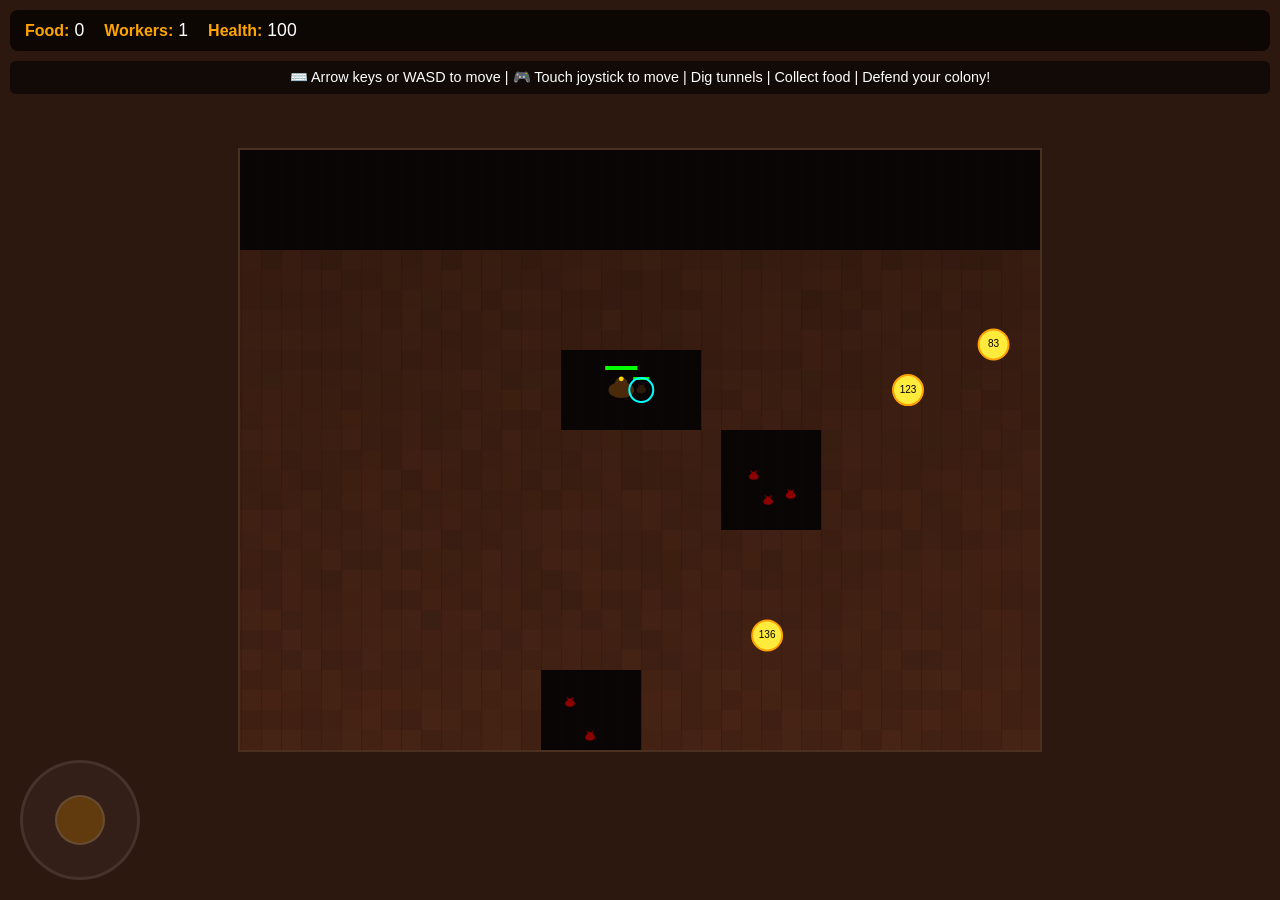
==== index.html @ 76ee1638 "Move all ant-colony-game files to root for GitHub Pages Co-authored-by: preffect <12367736+preffect@" ====
<!DOCTYPE html>
<html lang="en">
<head>
    <meta charset="UTF-8">
    <meta name="viewport" content="width=device-width, initial-scale=1.0, maximum-scale=1.0, user-scalable=no">
    <meta name="apple-mobile-web-app-capable" content="yes">
    <title>Ant Colony Game</title>
    <link rel="stylesheet" href="styles.css">
</head>
<body>
    <div id="game-container">
        <div id="ui-overlay">
            <div id="stats">
                <div class="stat">
                    <span class="label">Food:</span>
                    <span id="food-count">0</span>
                </div>
                <div class="stat">
                    <span class="label">Workers:</span>
                    <span id="worker-count">1</span>
                </div>
                <div class="stat">
                    <span class="label">Health:</span>
                    <span id="health">100</span>
                </div>
            </div>
            <div id="controls-hint">
                <p>🎮 Touch joystick to move | Dig tunnels | Collect food | Defend your colony!</p>
            </div>
        </div>
        <canvas id="gameCanvas"></canvas>
        <div id="joystick-container">
            <div id="joystick-base">
                <div id="joystick-stick"></div>
            </div>
        </div>
    </div>
    <script src="game.js"></script>
</body>
</html>
---- styles.css ----
* {
    margin: 0;
    padding: 0;
    box-sizing: border-box;
    -webkit-tap-highlight-color: transparent;
}

body {
    font-family: 'Segoe UI', Tahoma, Geneva, Verdana, sans-serif;
    background: #1a1a1a;
    color: #fff;
    overflow: hidden;
    touch-action: none;
}

#game-container {
    position: relative;
    width: 100vw;
    height: 100vh;
    display: flex;
    align-items: center;
    justify-content: center;
    background: #2d1810;
}

#gameCanvas {
    display: block;
    background: #1a0f0a;
    border: 2px solid #4a3020;
    max-width: 100%;
    max-height: 100%;
    touch-action: none;
}

#ui-overlay {
    position: absolute;
    top: 0;
    left: 0;
    right: 0;
    padding: 10px;
    z-index: 10;
    pointer-events: none;
}

#stats {
    display: flex;
    gap: 20px;
    background: rgba(0, 0, 0, 0.7);
    padding: 10px 15px;
    border-radius: 8px;
    backdrop-filter: blur(5px);
    flex-wrap: wrap;
}

.stat {
    display: flex;
    align-items: center;
    gap: 5px;
}

.stat .label {
    font-weight: bold;
    color: #ffa500;
}

.stat span:last-child {
    color: #fff;
    font-size: 1.1em;
}

#controls-hint {
    margin-top: 10px;
    background: rgba(0, 0, 0, 0.6);
    padding: 8px 12px;
    border-radius: 6px;
    font-size: 0.9em;
    text-align: center;
}

#joystick-container {
    position: absolute;
    bottom: 20px;
    left: 20px;
    z-index: 15;
    touch-action: none;
}

#joystick-base {
    width: 120px;
    height: 120px;
    background: rgba(255, 255, 255, 0.1);
    border: 3px solid rgba(255, 255, 255, 0.3);
    border-radius: 50%;
    position: relative;
    touch-action: none;
}

#joystick-stick {
    width: 50px;
    height: 50px;
    background: rgba(255, 165, 0, 0.8);
    border: 2px solid rgba(255, 255, 255, 0.5);
    border-radius: 50%;
    position: absolute;
    top: 50%;
    left: 50%;
    transform: translate(-50%, -50%);
    transition: all 0.1s ease;
    touch-action: none;
}

/* Desktop keyboard hint */
@media (min-width: 768px) {
    #controls-hint p::before {
        content: '⌨️ Arrow keys or WASD to move | ';
    }

    #joystick-container {
        opacity: 0.3;
    }
}

/* Mobile optimizations */
@media (max-width: 767px) {
    #stats {
        font-size: 0.9em;
        gap: 10px;
        padding: 8px 12px;
    }

    #controls-hint {
        font-size: 0.8em;
        padding: 6px 10px;
    }
}
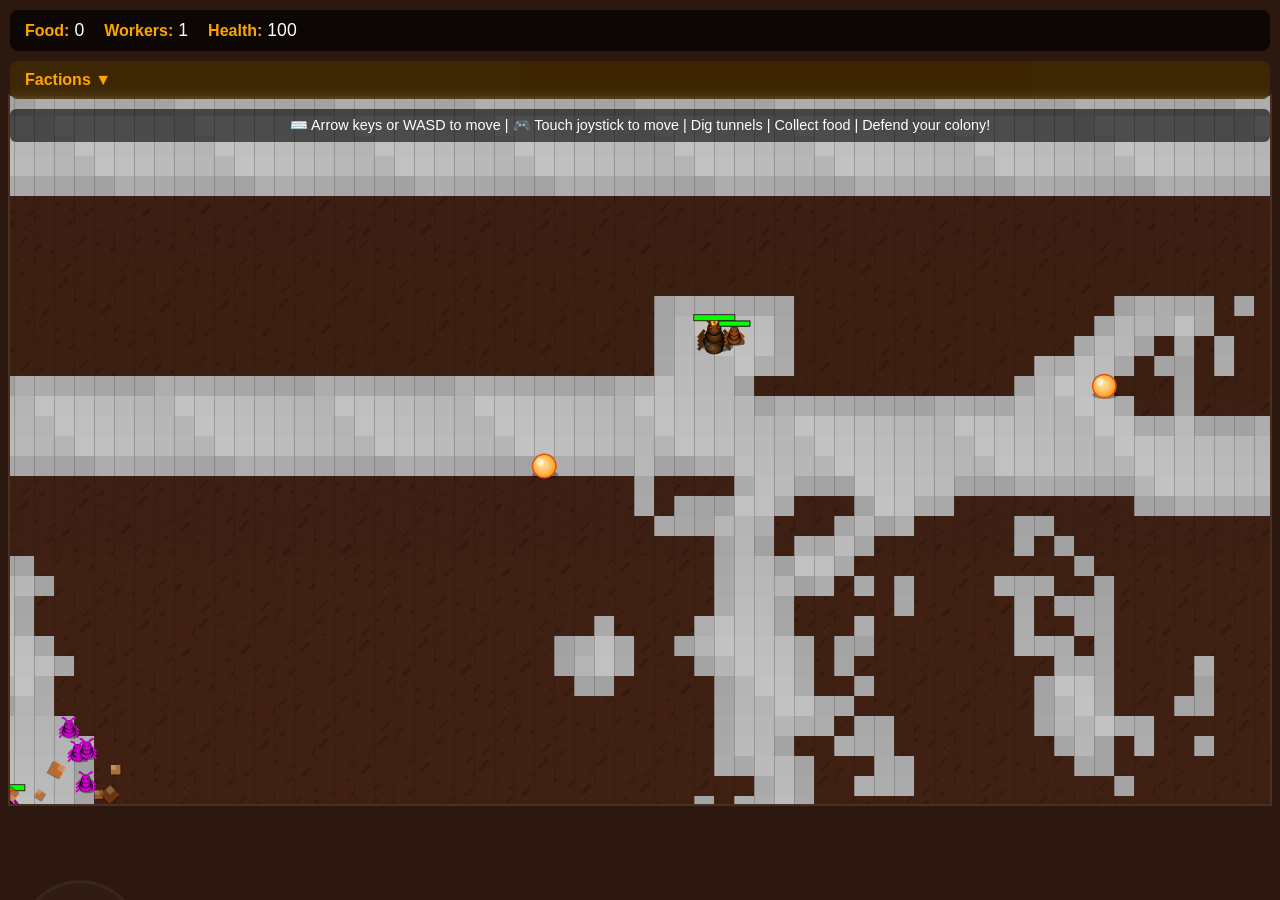
==== commit e4b8e363: "Add collapsible faction stats menu - Add factions menu showing all colonies and their stats - Toggle" ====
--- a/index.html
+++ b/index.html
@@ -24,6 +24,12 @@
                     <span id="health">100</span>
                 </div>
             </div>
+            <div id="factions-menu">
+                <button id="factions-toggle">Factions ▼</button>
+                <div id="factions-content" class="collapsed">
+                    <!-- Faction stats will be populated by JavaScript -->
+                </div>
+            </div>
             <div id="controls-hint">
                 <p>🎮 Touch joystick to move | Dig tunnels | Collect food | Defend your colony!</p>
             </div>
--- a/styles.css
+++ b/styles.css
@@ -26,10 +26,16 @@
 #gameCanvas {
     display: block;
     background: #1a0f0a;
-    border: 2px solid #4a3020;
     max-width: 100%;
     max-height: 100%;
     touch-action: none;
+}
+
+/* Border only on desktop */
+@media (min-width: 768px) {
+    #gameCanvas {
+        border: 2px solid #4a3020;
+    }
 }
 
 #ui-overlay {
@@ -77,22 +83,107 @@
     text-align: center;
 }
 
+/* Factions Menu */
+#factions-menu {
+    margin-top: 10px;
+    background: rgba(0, 0, 0, 0.7);
+    border-radius: 8px;
+    backdrop-filter: blur(5px);
+    overflow: hidden;
+}
+
+#factions-toggle {
+    width: 100%;
+    padding: 10px 15px;
+    background: rgba(255, 165, 0, 0.2);
+    border: none;
+    color: #ffa500;
+    font-weight: bold;
+    font-size: 1em;
+    cursor: pointer;
+    text-align: left;
+    pointer-events: auto;
+    transition: background 0.2s;
+}
+
+#factions-toggle:hover {
+    background: rgba(255, 165, 0, 0.3);
+}
+
+#factions-content {
+    max-height: 300px;
+    overflow-y: auto;
+    transition: max-height 0.3s ease, padding 0.3s ease;
+}
+
+#factions-content.collapsed {
+    max-height: 0;
+    padding: 0;
+    overflow: hidden;
+}
+
+.faction-item {
+    padding: 10px 15px;
+    border-bottom: 1px solid rgba(255, 255, 255, 0.1);
+}
+
+.faction-item:last-child {
+    border-bottom: none;
+}
+
+.faction-name {
+    font-weight: bold;
+    font-size: 1.1em;
+    margin-bottom: 5px;
+    display: flex;
+    align-items: center;
+    gap: 8px;
+}
+
+.faction-color-dot {
+    width: 12px;
+    height: 12px;
+    border-radius: 50%;
+    display: inline-block;
+}
+
+.faction-stats {
+    display: flex;
+    gap: 15px;
+    font-size: 0.9em;
+    color: #ccc;
+    flex-wrap: wrap;
+}
+
+.faction-stat {
+    display: flex;
+    gap: 4px;
+}
+
+.faction-stat-label {
+    color: #888;
+}
+
 #joystick-container {
     position: absolute;
     bottom: 20px;
     left: 20px;
     z-index: 15;
     touch-action: none;
+    pointer-events: none; /* Don't block touch events */
 }
 
 #joystick-base {
     width: 120px;
     height: 120px;
-    background: rgba(255, 255, 255, 0.1);
-    border: 3px solid rgba(255, 255, 255, 0.3);
+    background: rgba(255, 255, 255, 0.15);
+    border: 3px solid rgba(255, 255, 255, 0.4);
     border-radius: 50%;
-    position: relative;
-    touch-action: none;
+    position: fixed; /* Fixed positioning for moving around */
+    touch-action: none;
+    pointer-events: none;
+    opacity: 0.4;
+    transition: opacity 0.2s ease;
 }
 
 #joystick-stick {
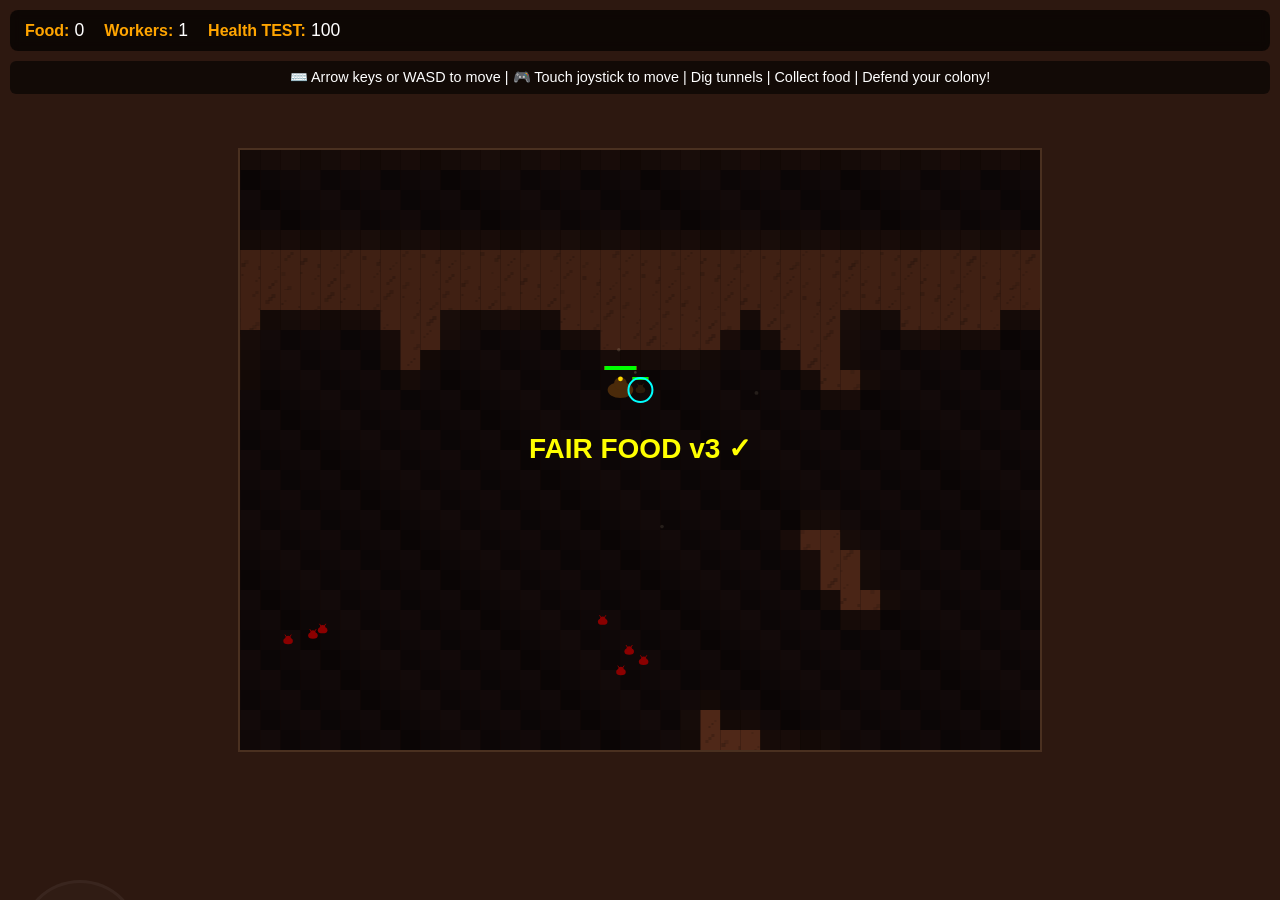
==== commit 7f0b96b8: "Change Health to Health TEST to verify deployment" ====
--- a/index.html
+++ b/index.html
@@ -20,14 +20,8 @@
                     <span id="worker-count">1</span>
                 </div>
                 <div class="stat">
-                    <span class="label">Health:</span>
+                    <span class="label">Health TEST:</span>
                     <span id="health">100</span>
-                </div>
-            </div>
-            <div id="factions-menu">
-                <button id="factions-toggle">Factions ▼</button>
-                <div id="factions-content" class="collapsed">
-                    <!-- Faction stats will be populated by JavaScript -->
                 </div>
             </div>
             <div id="controls-hint">
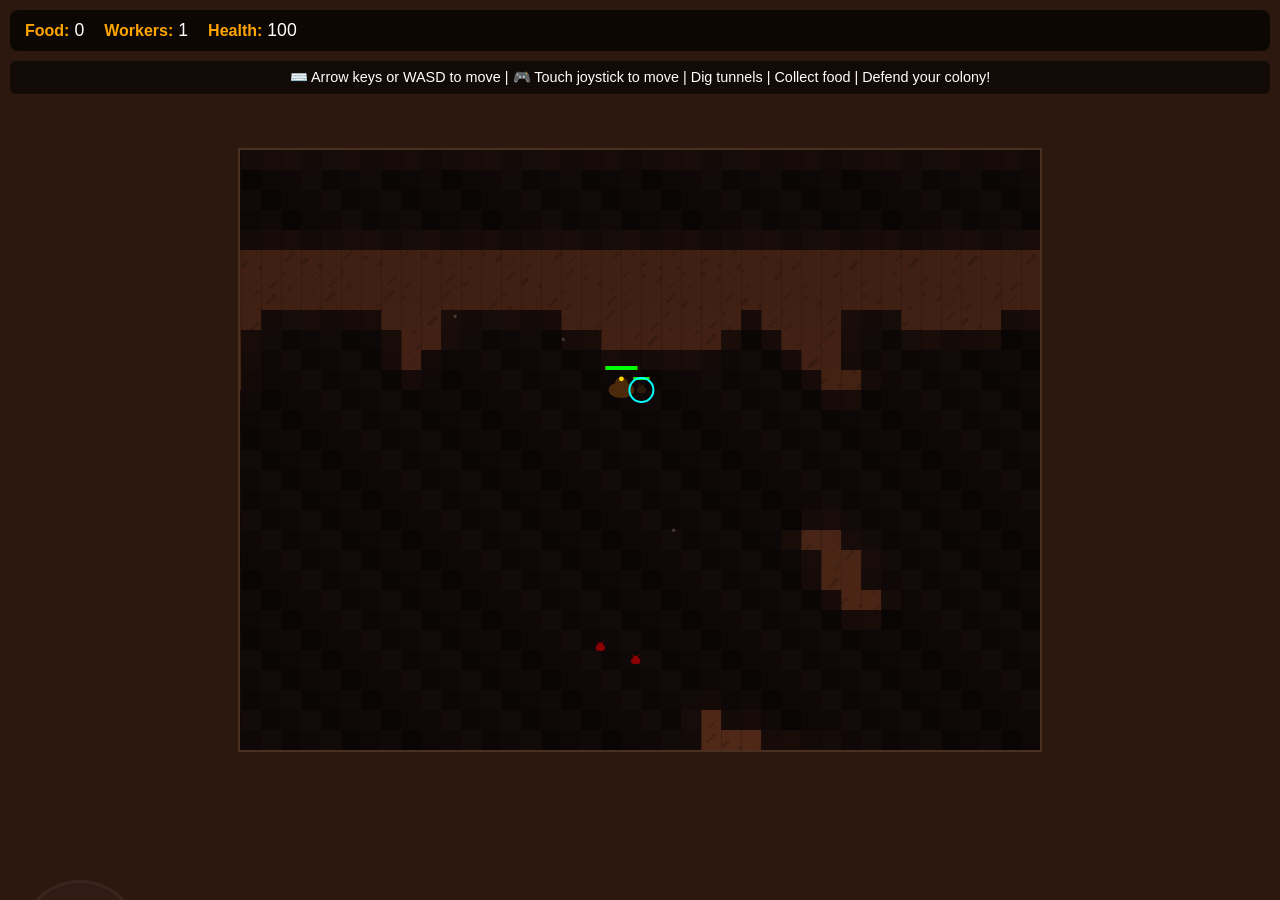
==== commit 618628a4: "Remove test text - clean production version" ====
--- a/index.html
+++ b/index.html
@@ -20,7 +20,7 @@
                     <span id="worker-count">1</span>
                 </div>
                 <div class="stat">
-                    <span class="label">Health TEST:</span>
+                    <span class="label">Health:</span>
                     <span id="health">100</span>
                 </div>
             </div>
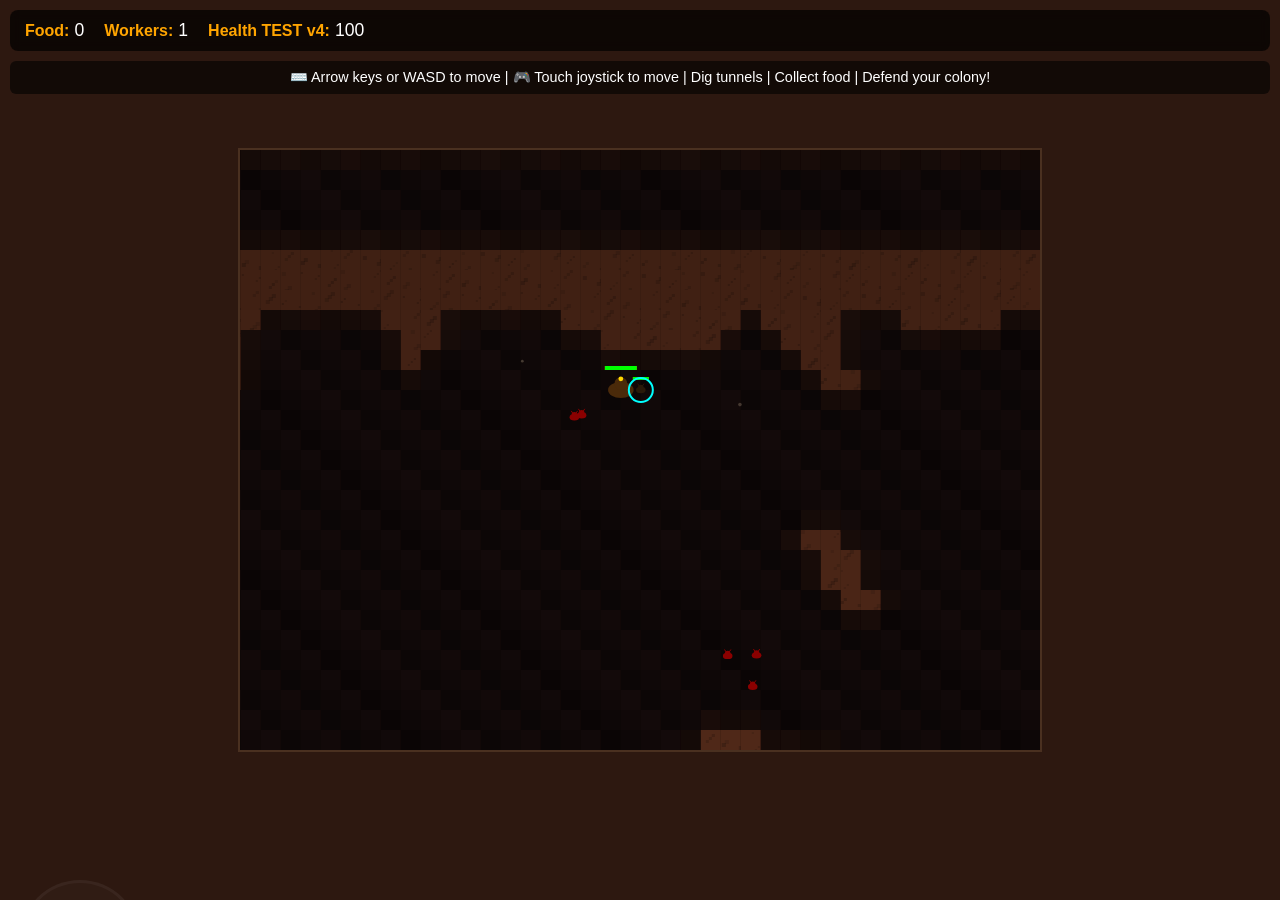
==== commit c7b775ce: "Add TEST v4 marker for merge verification" ====
--- a/index.html
+++ b/index.html
@@ -20,7 +20,7 @@
                     <span id="worker-count">1</span>
                 </div>
                 <div class="stat">
-                    <span class="label">Health:</span>
+                    <span class="label">Health TEST v4:</span>
                     <span id="health">100</span>
                 </div>
             </div>
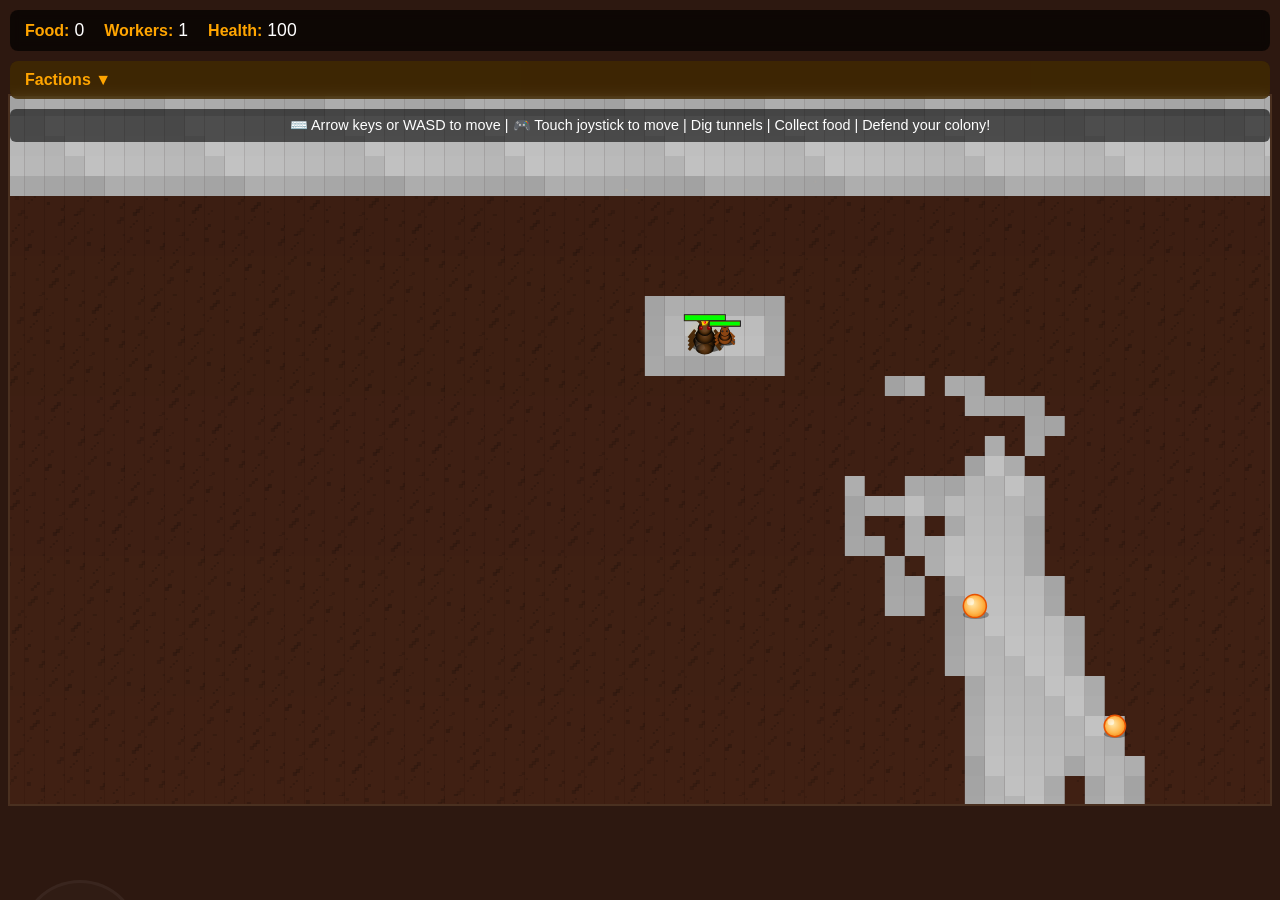
==== commit 75adf047: "Sort factions list with player first and descending by workers - Player faction always appears at th" ====
--- a/index.html
+++ b/index.html
@@ -20,8 +20,14 @@
                     <span id="worker-count">1</span>
                 </div>
                 <div class="stat">
-                    <span class="label">Health TEST v4:</span>
+                    <span class="label">Health:</span>
                     <span id="health">100</span>
+                </div>
+            </div>
+            <div id="factions-menu">
+                <button id="factions-toggle">Factions ▼</button>
+                <div id="factions-content" class="collapsed">
+                    <!-- Faction stats will be populated by JavaScript -->
                 </div>
             </div>
             <div id="controls-hint">
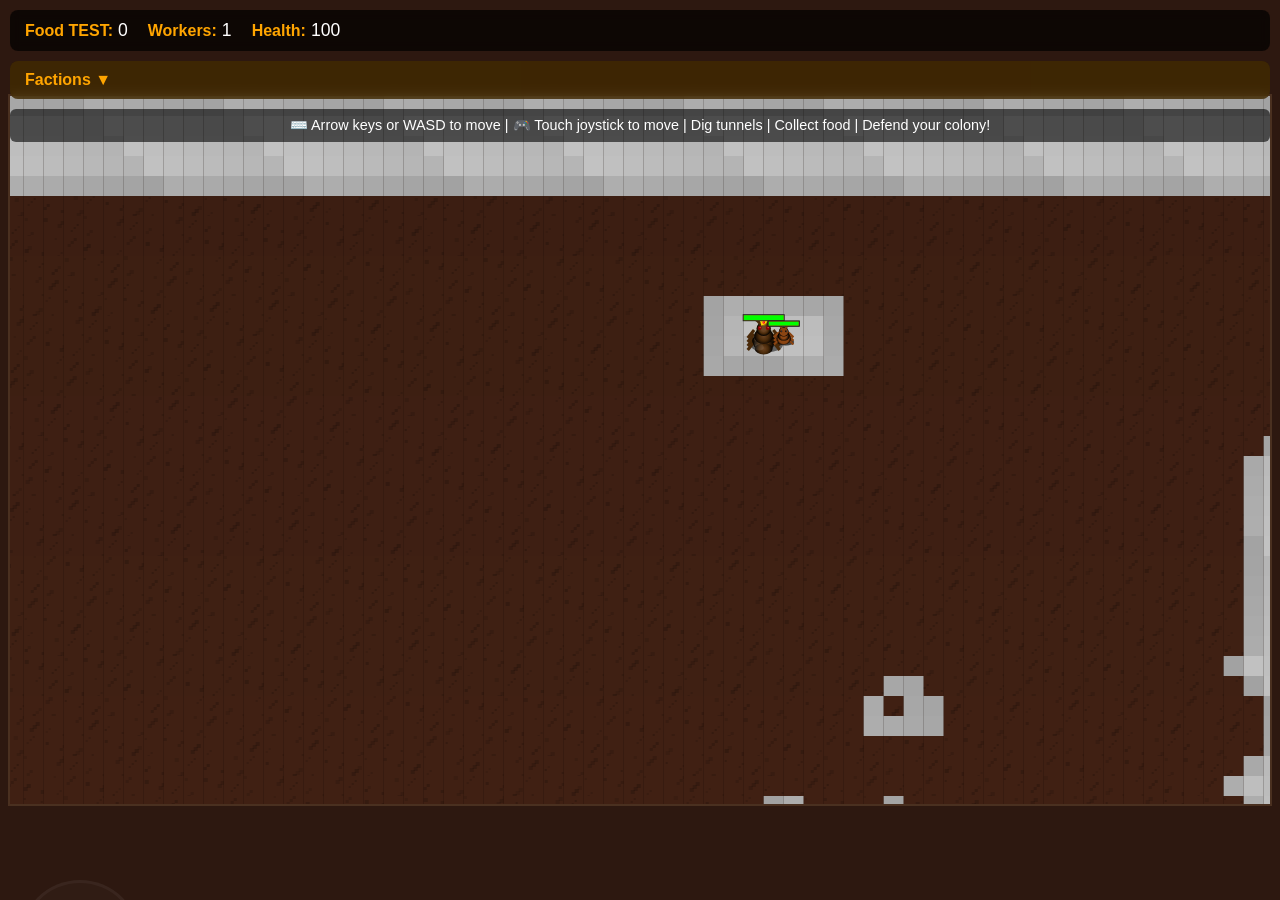
==== commit fd43d510: "Add Food TEST marker and debug logging for faction sorting - Changed Food label to "Food TEST" to ve" ====
--- a/index.html
+++ b/index.html
@@ -12,7 +12,7 @@
         <div id="ui-overlay">
             <div id="stats">
                 <div class="stat">
-                    <span class="label">Food:</span>
+                    <span class="label">Food TEST:</span>
                     <span id="food-count">0</span>
                 </div>
                 <div class="stat">
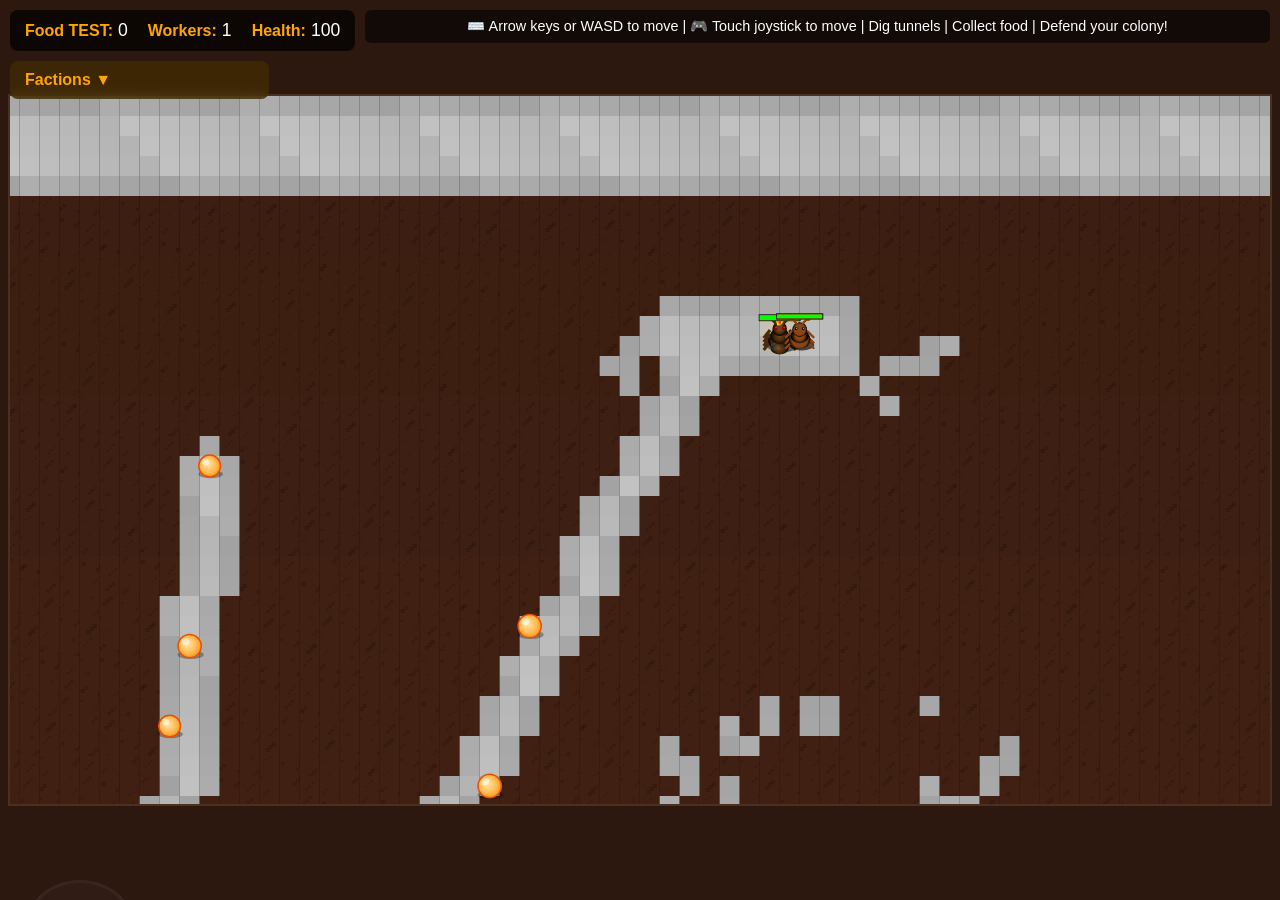
==== commit 43fe0e76: "Move controls hint to same line as stats bar Restructured the UI layout so that the controls hint ap" ====
--- a/index.html
+++ b/index.html
@@ -10,18 +10,23 @@
 <body>
     <div id="game-container">
         <div id="ui-overlay">
-            <div id="stats">
-                <div class="stat">
-                    <span class="label">Food TEST:</span>
-                    <span id="food-count">0</span>
+            <div id="top-bar">
+                <div id="stats">
+                    <div class="stat">
+                        <span class="label">Food TEST:</span>
+                        <span id="food-count">0</span>
+                    </div>
+                    <div class="stat">
+                        <span class="label">Workers:</span>
+                        <span id="worker-count">1</span>
+                    </div>
+                    <div class="stat">
+                        <span class="label">Health:</span>
+                        <span id="health">100</span>
+                    </div>
                 </div>
-                <div class="stat">
-                    <span class="label">Workers:</span>
-                    <span id="worker-count">1</span>
-                </div>
-                <div class="stat">
-                    <span class="label">Health:</span>
-                    <span id="health">100</span>
+                <div id="controls-hint">
+                    <p>🎮 Touch joystick to move | Dig tunnels | Collect food | Defend your colony!</p>
                 </div>
             </div>
             <div id="factions-menu">
@@ -29,9 +34,6 @@
                 <div id="factions-content" class="collapsed">
                     <!-- Faction stats will be populated by JavaScript -->
                 </div>
-            </div>
-            <div id="controls-hint">
-                <p>🎮 Touch joystick to move | Dig tunnels | Collect food | Defend your colony!</p>
             </div>
         </div>
         <canvas id="gameCanvas"></canvas>
--- a/styles.css
+++ b/styles.css
@@ -48,6 +48,13 @@
     pointer-events: none;
 }
 
+#top-bar {
+    display: flex;
+    gap: 10px;
+    align-items: flex-start;
+    flex-wrap: wrap;
+}
+
 #stats {
     display: flex;
     gap: 20px;
@@ -75,12 +82,13 @@
 }
 
 #controls-hint {
-    margin-top: 10px;
     background: rgba(0, 0, 0, 0.6);
     padding: 8px 12px;
     border-radius: 6px;
     font-size: 0.9em;
     text-align: center;
+    flex: 1;
+    min-width: 200px;
 }
 
 /* Factions Menu */
@@ -90,6 +98,8 @@
     border-radius: 8px;
     backdrop-filter: blur(5px);
     overflow: hidden;
+    max-width: 300px;
+    width: fit-content;
 }
 
 #factions-toggle {
@@ -114,12 +124,14 @@
     max-height: 300px;
     overflow-y: auto;
     transition: max-height 0.3s ease, padding 0.3s ease;
+    pointer-events: auto;
 }
 
 #factions-content.collapsed {
     max-height: 0;
     padding: 0;
     overflow: hidden;
+    pointer-events: none;
 }
 
 .faction-item {
